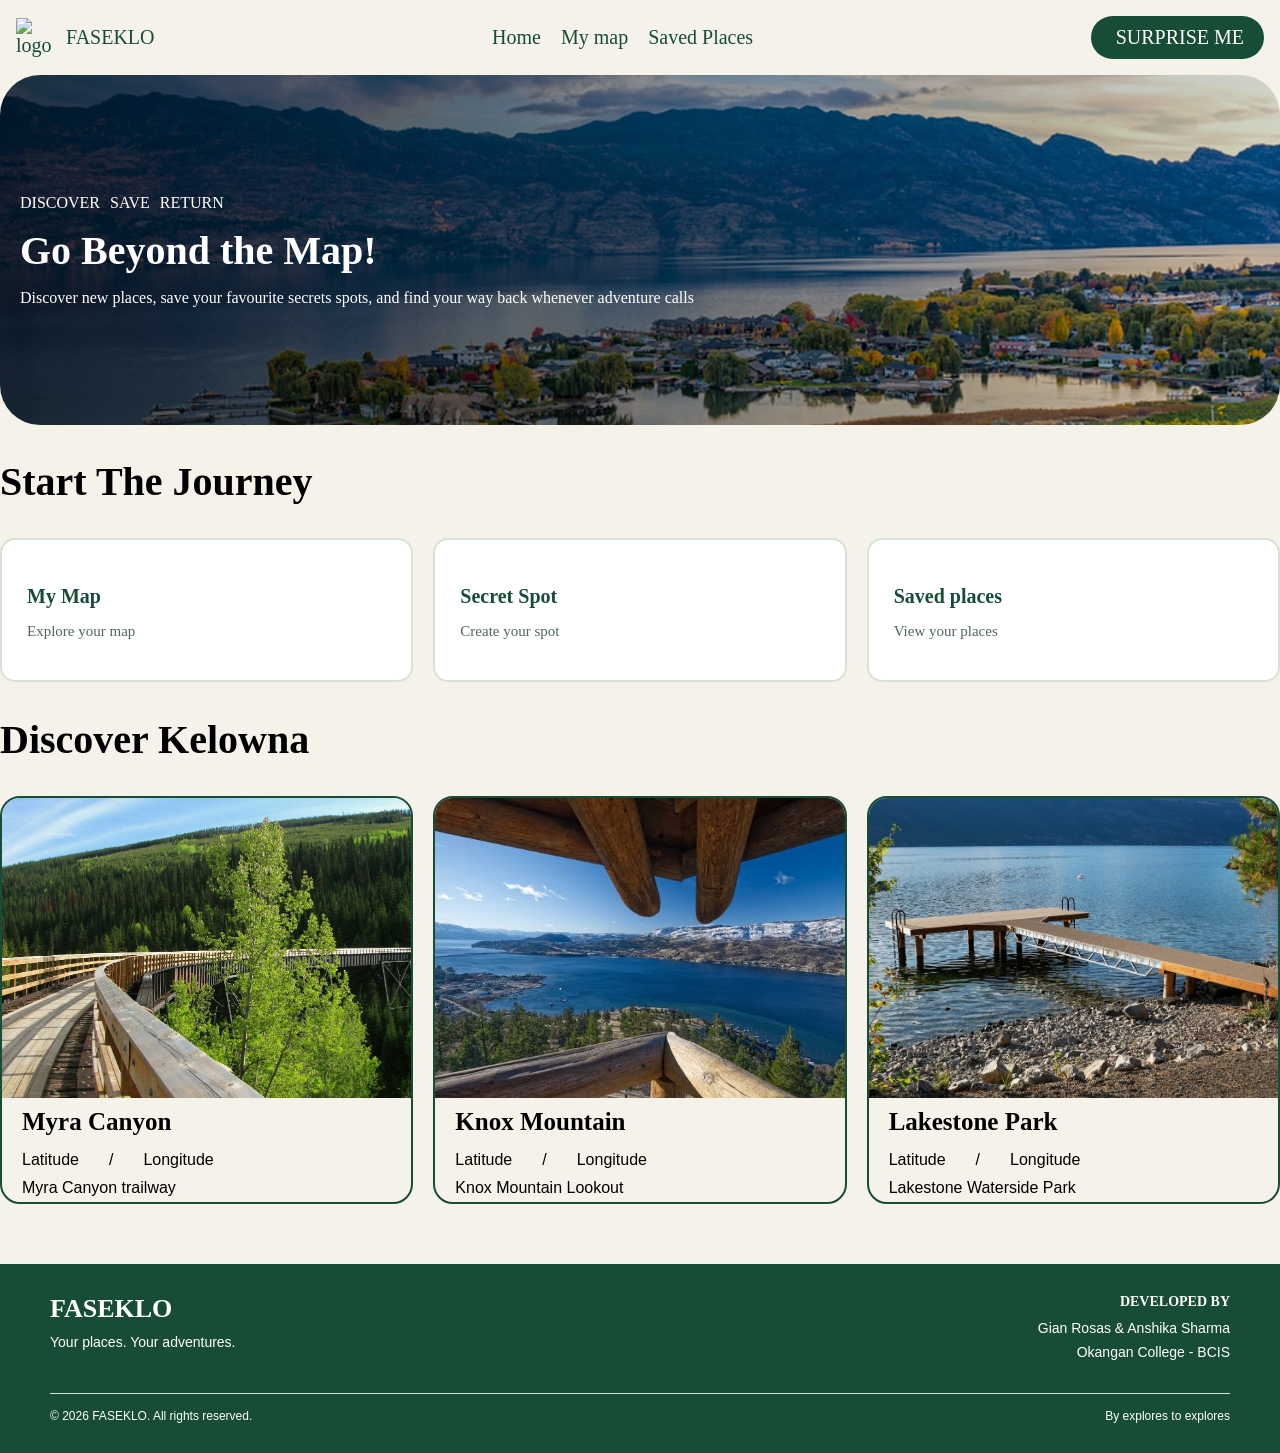
==== index.html @ 8d6014f7 "Set homepage as index.html" ====
<!DOCTYPE html>
<html lang="en">
<head>
    <meta charset="UTF-8">
    <meta name="viewport" content="width=device-width, initial-scale=1.0">
    <link rel="stylesheet" href="css/general.css">
    <link rel="stylesheet" href="css/home.css">
    <title>FASEKLO | Home</title>
</head>
<body>
<!-- Navigation Bar -->
    <header>
        <nav class="navbar">
            <a href="home.html" class="logo">
                <img src="images/logo.png" alt="logo">
                <span>FASEKLO</span>
            </a>

            <div class="navlinks">
                <a href="home.html">Home</a>
                <a href="map.html">My map</a>
                <a href="places.html">Saved Places</a>
            </div>

            <a href="Recomendations" class="surprise">
                <img src="mix" alt="">
                <span>SURPRISE ME</span>
            </a>
        </nav>
    </header>

<!-- Cards-->
    <main class="structure">
        <section class="banner">
            <div class="banner-kw">
                <p>DISCOVER</p>
                <p>SAVE</p>
                <p>RETURN</p>
            </div>

            <h1>Go Beyond the Map! </h1>
            
            <p>Discover new places, save your favourite secrets spots, and find your way back whenever adventure calls</p>
        </section>

        <section class="quick-access">

            <h2>Start The Journey</h2>

            <div class="container">
                <a href="map.html">
                    <h3>My Map</h3>
                    <p>Explore your map</p>
                </a>

                <a href="">
                    <h3>Secret Spot</h3>
                    <p>Create your spot</p>
                </a>

                <a href="places.html">
                    <h3>Saved places</h3>
                    <p>View your places</p>
                </a>
            </div>
        </section>

        <section class="discover">
            
            <h2>Discover Kelowna</h2>

            <div class="locations">
                <article class="place-card">
                    <img src="images/myra.jpg" alt="myra canyon view">
                    <h3>Myra Canyon</h3>
                    <div class="location">
                        <p>Latitude</p>
                        <p>/</p>
                        <p>Longitude</p>
                    </div>
                    <p>Myra Canyon trailway</p>
                </article>

                <article class="place-card">
                    <img src="images/knox.jpeg" alt="Knox Mountain">
                    <h3>Knox Mountain</h3>
                    <div class="location">
                        <p>Latitude</p>
                        <p>/</p>
                        <p>Longitude</p>
                    </div>
                    <p>Knox Mountain Lookout</p>
                </article>

                <article class="place-card">
                    <img src="images/lakestone.jpg" alt="Lakestone park">
                    <h3>Lakestone Park</h3>
                    <div class="location">
                        <p>Latitude</p>
                        <p>/</p>
                        <p>Longitude</p>
                    </div>
                    <p>Lakestone Waterside Park</p>
                </article>
            </div>
        </section>
    </main>

<!-- Footer Page -->
    <footer>
        <div class="footer-content">
            <div class="brand">
                <h4>FASEKLO</h4>
                <p>Your places. Your adventures.</p>
            </div>

            <div class="developers">
                <h4>DEVELOPED BY</h4>
                <p>Gian Rosas & Anshika Sharma</p>
                <p>Okangan College - BCIS</p>
            </div>
        </div>

        <div class="footer-bottom">
            <p>© 2026 FASEKLO. All rights reserved.</p>
            <p>By explores to explores</p>
        </div>
    </footer>
</body>
</html>
---- css/general.css ----
:root {
    --forest: #174D36;
    --cream: #F5F2E9;
    --sage: #D4E3D5;
    --terra: #B66D51;
    --sand: #E8D8BA;
}

/* GLOBAL STYLING */
body {
    margin: 0;
    background-color: var(--cream);
}

/*////////////////////////////////// */
/* Header */
/*////////////////////////////////// */

.navbar {
    display: flex;
    justify-content: space-between;
    align-items: center;
    padding: 16px;
    font-family: Georgia, serif;
}

.navbar a {
    color: var(--forest);
    text-decoration: none;
    font-size: 20px;
}

/* Logo */

.logo {
    display: flex;
    align-items: center;
    gap: 10px;
}

.logo img {
    width: 40px;
    height: 40px;
    object-fit: contain;
}

/* Navigation Links */

.navlinks {
    display: flex;
    gap: 20px;
}

/* Surprise Me Button */

.surprise {
    background-color: var(--forest);
    padding: 10px 20px;
    border-radius: 25px;
}

.surprise span {
    color: white;
}

/*////////////////////////////////// */
/* FOOTER */
/*////////////////////////////////// */

footer {
    padding: 30px 50px;
    background-color: var(--forest);
    color: white;
    font-family: "Trebuchet MS", sans-serif;
}

/* Footer top */

.footer-content {
    display: flex;
    justify-content: space-between;
    align-items: flex-start;
}

.footer-content p {
    font-size: 14px;
    margin: 8px 0;
}

.brand h4 {
    font-size: 26px;
    margin: 0 0 10px;
}

.developers {
    text-align: right;
}

.developers h4 {
    font-size: 14px;
    margin: 0 0 10px;
}

/* Footer Bottom */

.footer-bottom {
    display: flex;
    justify-content: space-between;
    align-items: center;

    border-top: 1px solid var(--sage);
    margin-top: 25px;
    padding-top: 15px;

    font-size: 12px;
}

.footer-bottom p {
    margin: 0;
}
---- css/home.css ----
:root {
    --forest: #174D36;
    --cream: #F5F2E9;
    --sage: #D4E3D5;
}

/* GLOBAL STYLING */

h1, h2, h3, h4 {
    font-family: Georgia, 'Times New Roman', serif;
}

h2 {
    font-size: 40px;
}

/*////////////////////////////////// */
/* MAIN */
/*////////////////////////////////// */

/* BANNER */

.banner {
    display: flex;
    flex-direction: column;
    justify-content: center;

    min-height: 350px;
    padding: 20px;
    border-radius: 40px;
    box-sizing: border-box;
    overflow: hidden;

    color: white;

    background-image:
        linear-gradient(
            to right,
            rgba(0, 0, 0, 0.65),
            rgba(0, 0, 0, 0.15)
        ),
        url("../images/banner.jpg");

    background-size: cover;
    background-position: center;
}

.banner h1 {
    font-size: 40px;
    margin: 10px 0;
}

.banner p {
    margin: 5px 0;
}

.banner-kw {
    display: flex;
    gap: 10px;
}

/* QUICK ACCESS */

.container {
    display: flex;
    gap: 20px;
}

.container a {
    flex: 1;
    padding: 25px;

    background-color: white;
    border: 2px solid var(--sage);
    border-radius: 15px;

    color: var(--forest);
    text-decoration: none;
}

.container h3 {
    font-size: 20px;
    margin-bottom: 5px;
}

.container p {
    font-size: 15px;
    color: #52665B;
}

.container a:hover {
    background-color: var(--sage);
    border-color: var(--forest);
}

.container a:focus-visible {
    outline: 3px solid var(--terra);
}

/* DISCOVER KELOWNA */

.discover {
    display: flex;
    flex-direction: column;
    margin-bottom: 60px;
}

.locations {
    display: grid;
    grid-template-columns: repeat(3, 1fr);
    gap: 20px;
}

.place-card {
    display: flex;
    flex-direction: column;

    height: 100%;
    box-sizing: border-box;
    overflow: hidden;
    border-radius: 20px;
    border: 2px solid var(--forest);

    font-family: sans-serif;
}

.place-card img {
    width: 100%;
    height: 300px;
    object-fit: cover;
}

.place-card h3 {
    font-size: 25px;
    margin: 10px 0;
    padding-left: 20px;
}

.place-card p {
    margin: 5px 0;
    padding-left: 20px;
}

.location {
    display: flex;
    gap: 10px;
}

/* RESPONSIVE DESIGN */

@media (max-width: 600px) {

    .container {
        flex-direction: column;
    }

    .locations {
        grid-template-columns: 1fr;
    }

    .footer-content,
    .footer-bottom {
        flex-direction: column;
        gap: 15px;
    }

    .developers {
        text-align: left;
    }
}
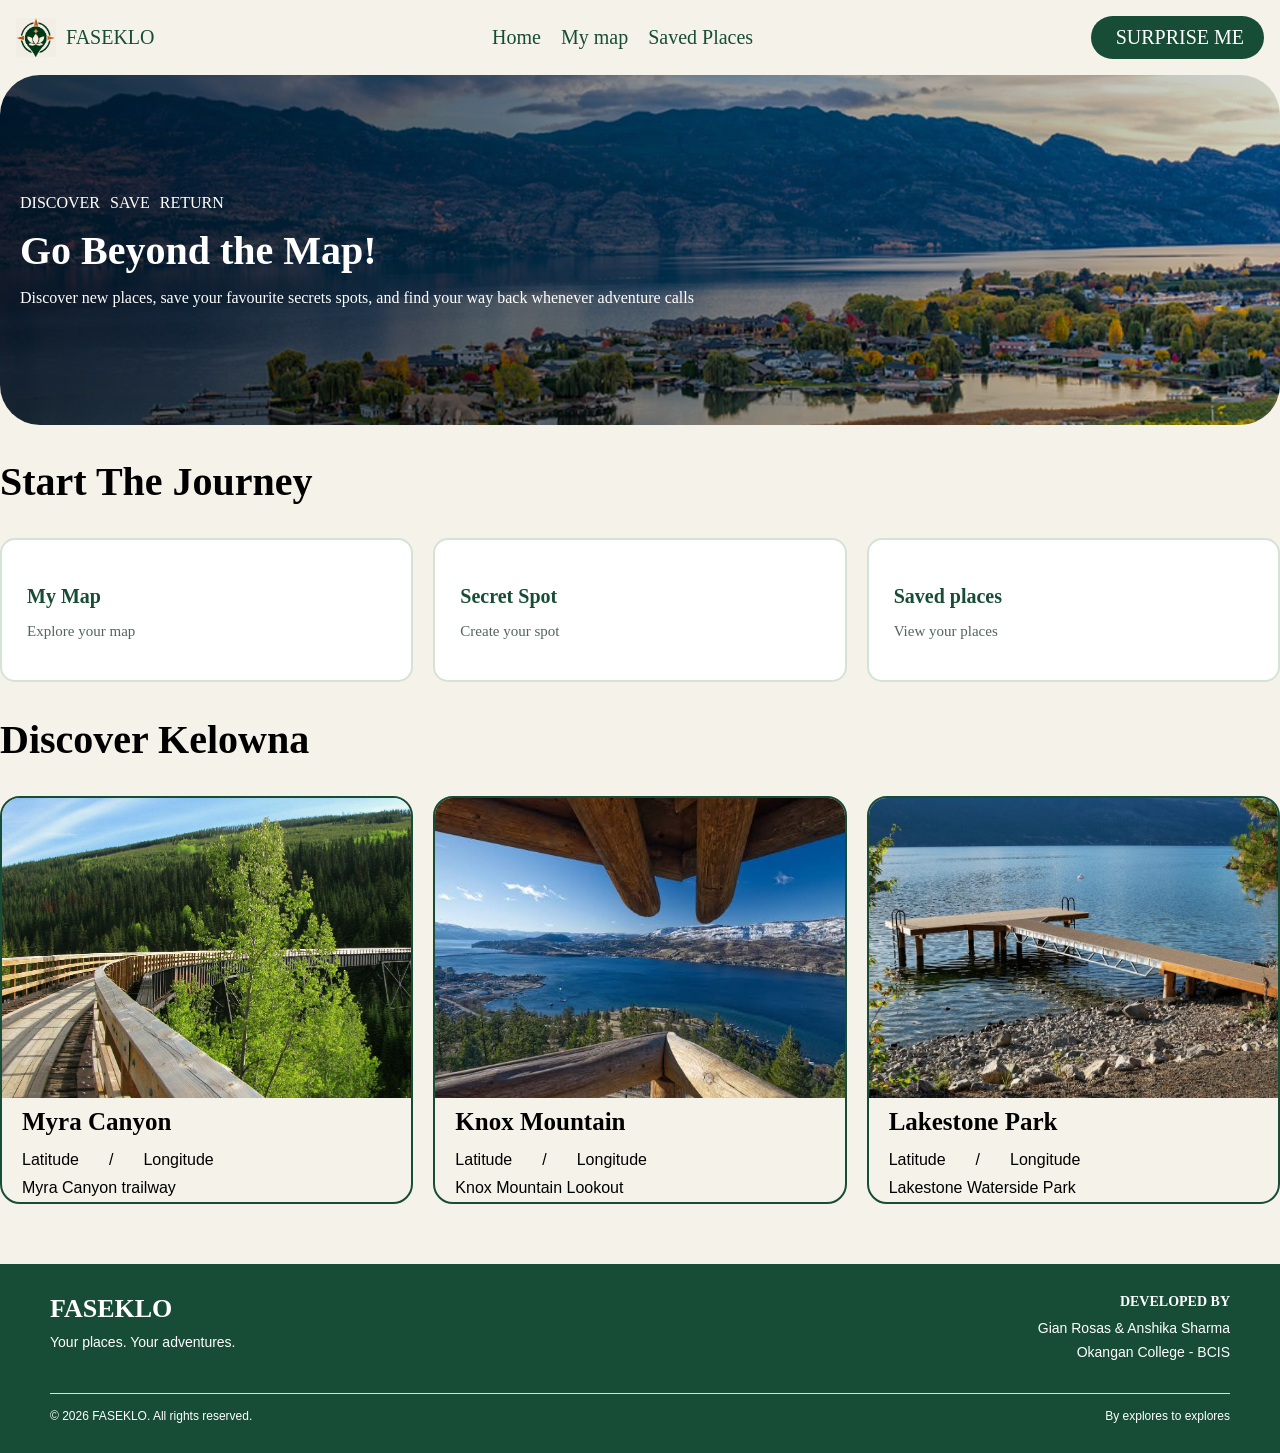
==== commit 734b73ec: "Changing logo on index.html" ====
--- a/index.html
+++ b/index.html
@@ -12,7 +12,7 @@
     <header>
         <nav class="navbar">
             <a href="home.html" class="logo">
-                <img src="images/logo.png" alt="logo">
+                <img src="images/logo.jpg" alt="logo">
                 <span>FASEKLO</span>
             </a>
 
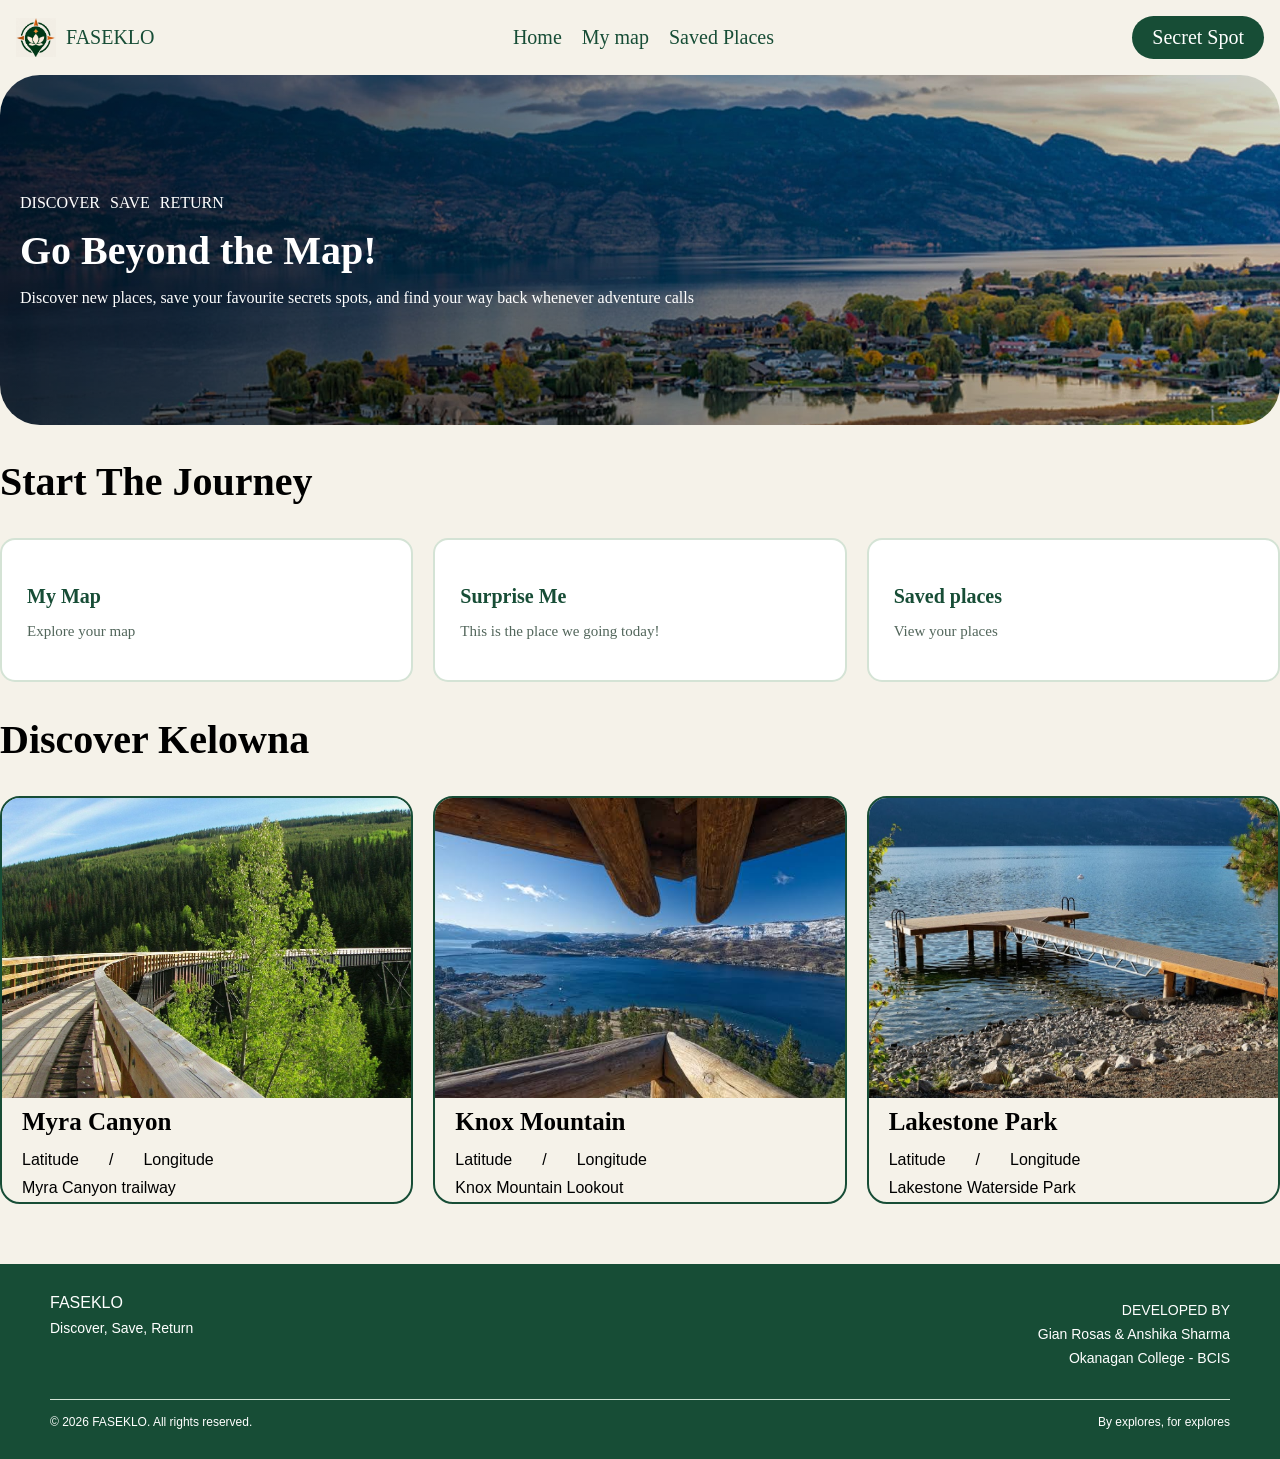
==== commit bbbed777: "Updating Saved Places" ====
--- a/index.html
+++ b/index.html
@@ -11,20 +11,19 @@
 <!-- Navigation Bar -->
     <header>
         <nav class="navbar">
-            <a href="home.html" class="logo">
+            <a href="index.html" class="logo">
                 <img src="images/logo.jpg" alt="logo">
                 <span>FASEKLO</span>
             </a>
 
             <div class="navlinks">
-                <a href="home.html">Home</a>
+                <a href="index.html">Home</a>
                 <a href="map.html">My map</a>
                 <a href="places.html">Saved Places</a>
             </div>
 
-            <a href="Recomendations" class="surprise">
-                <img src="mix" alt="">
-                <span>SURPRISE ME</span>
+            <a href="" class="secret">
+                <span>Secret Spot</span>
             </a>
         </nav>
     </header>
@@ -54,8 +53,8 @@
                 </a>
 
                 <a href="">
-                    <h3>Secret Spot</h3>
-                    <p>Create your spot</p>
+                    <h3>Surprise Me</h3>
+                    <p>This is the place we going today!</p>
                 </a>
 
                 <a href="places.html">
@@ -106,24 +105,24 @@
         </section>
     </main>
 
-<!-- Footer Page -->
+<!-- Footer Page -->    
     <footer>
         <div class="footer-content">
             <div class="brand">
-                <h4>FASEKLO</h4>
-                <p>Your places. Your adventures.</p>
+                <a>FASEKLO</a>
+                <p>Discover, Save, Return</p>
             </div>
 
             <div class="developers">
-                <h4>DEVELOPED BY</h4>
+                <p>DEVELOPED BY</p>
                 <p>Gian Rosas & Anshika Sharma</p>
-                <p>Okangan College - BCIS</p>
+                <p>Okanagan College - BCIS</p>
             </div>
         </div>
 
         <div class="footer-bottom">
             <p>© 2026 FASEKLO. All rights reserved.</p>
-            <p>By explores to explores</p>
+            <p>By explores, for explores</p>
         </div>
     </footer>
 </body>
--- a/css/general.css
+++ b/css/general.css
@@ -2,14 +2,16 @@
     --forest: #174D36;
     --cream: #F5F2E9;
     --sage: #D4E3D5;
-    --terra: #B66D51;
-    --sand: #E8D8BA;
 }
 
 /* GLOBAL STYLING */
 body {
     margin: 0;
     background-color: var(--cream);
+}
+
+h1, h2, h3, h4 {
+    font-family: Georgia, 'Times New Roman', serif;
 }
 
 /*////////////////////////////////// */
@@ -53,13 +55,13 @@
 
 /* Surprise Me Button */
 
-.surprise {
+.secret {
     background-color: var(--forest);
     padding: 10px 20px;
     border-radius: 25px;
 }
 
-.surprise span {
+.secret span {
     color: white;
 }
 
--- a/css/home.css
+++ b/css/home.css
@@ -1,14 +1,4 @@
-:root {
-    --forest: #174D36;
-    --cream: #F5F2E9;
-    --sage: #D4E3D5;
-}
-
 /* GLOBAL STYLING */
-
-h1, h2, h3, h4 {
-    font-family: Georgia, 'Times New Roman', serif;
-}
 
 h2 {
     font-size: 40px;
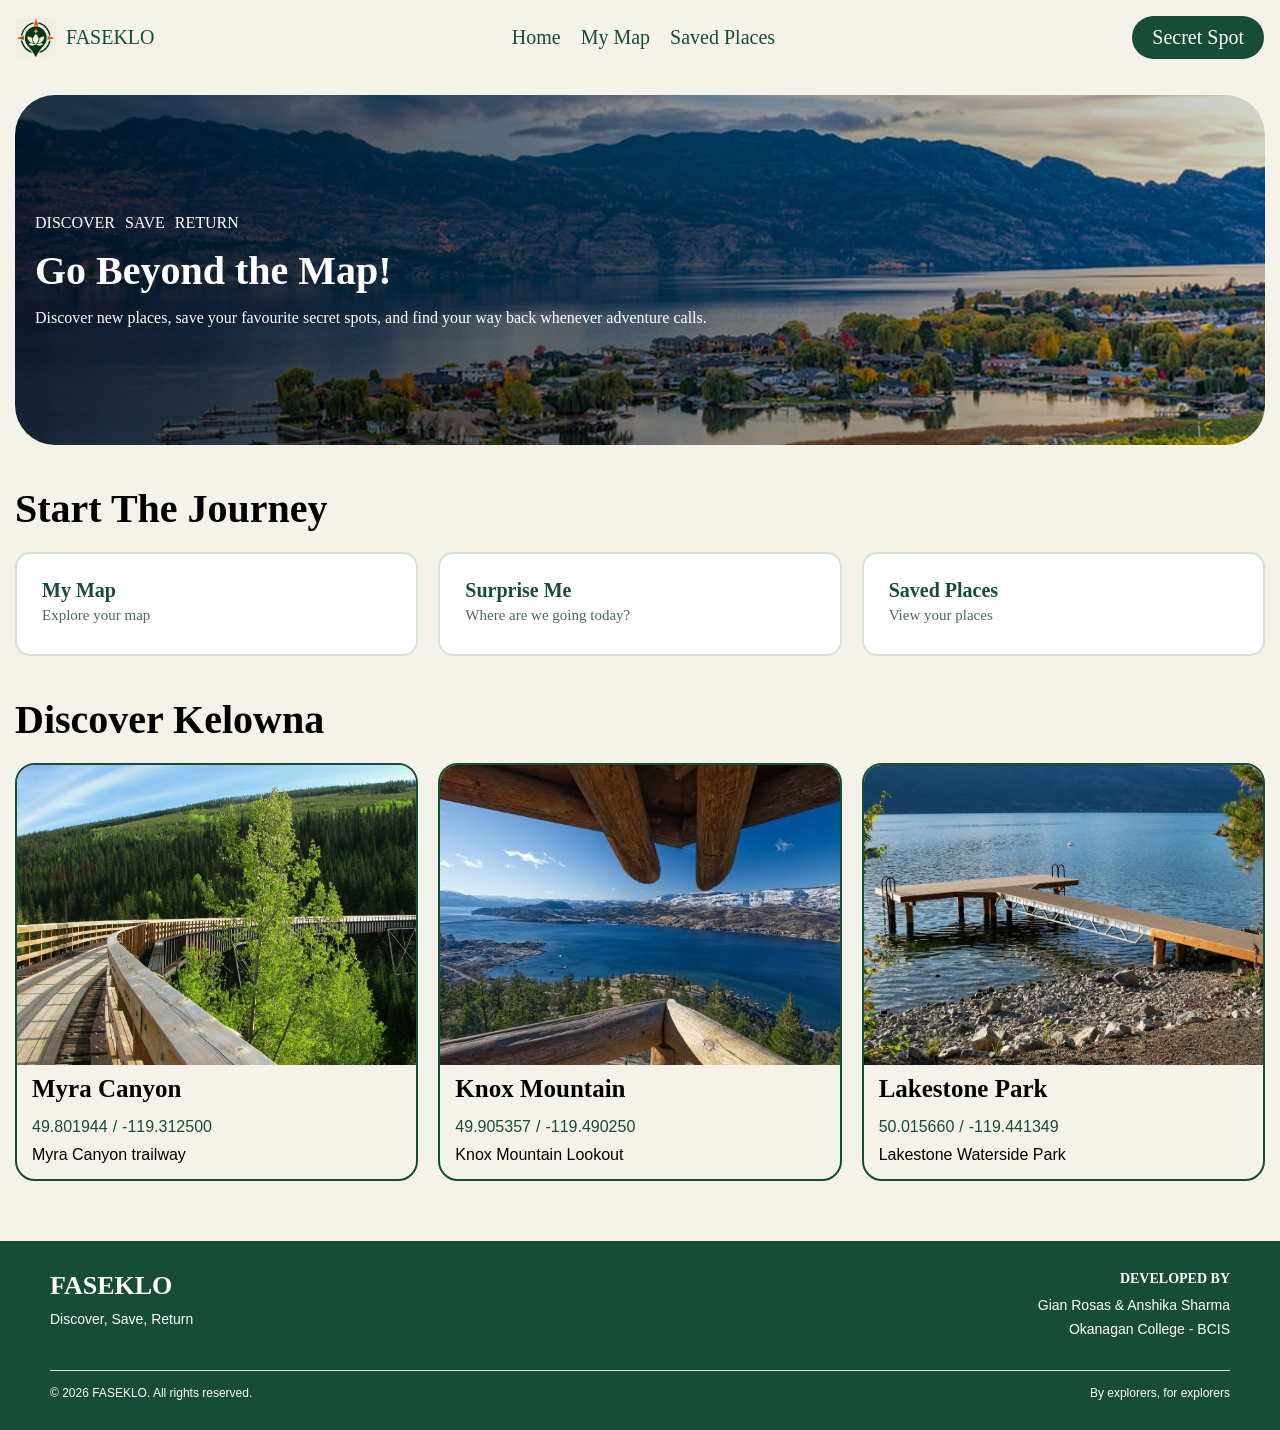
==== commit 7a6a3f11: "Updating new Changes" ====
--- a/index.html
+++ b/index.html
@@ -1,34 +1,38 @@
+
 <!DOCTYPE html>
 <html lang="en">
 <head>
     <meta charset="UTF-8">
     <meta name="viewport" content="width=device-width, initial-scale=1.0">
+
     <link rel="stylesheet" href="css/general.css">
     <link rel="stylesheet" href="css/home.css">
+
     <title>FASEKLO | Home</title>
 </head>
+
 <body>
 <!-- Navigation Bar -->
     <header>
         <nav class="navbar">
             <a href="index.html" class="logo">
-                <img src="images/logo.jpg" alt="logo">
+                <img src="images/logo.jpg" alt="FASEKLO logo">
                 <span>FASEKLO</span>
             </a>
 
             <div class="navlinks">
                 <a href="index.html">Home</a>
-                <a href="map.html">My map</a>
+                <a href="map.html">My Map</a>
                 <a href="places.html">Saved Places</a>
             </div>
 
-            <a href="" class="secret">
+            <a href="secret.html" class="secret">
                 <span>Secret Spot</span>
             </a>
         </nav>
     </header>
 
-<!-- Cards-->
+<!-- Cards -->
     <main class="structure">
         <section class="banner">
             <div class="banner-kw">
@@ -37,13 +41,12 @@
                 <p>RETURN</p>
             </div>
 
-            <h1>Go Beyond the Map! </h1>
+            <h1>Go Beyond the Map!</h1>
             
-            <p>Discover new places, save your favourite secrets spots, and find your way back whenever adventure calls</p>
+            <p>Discover new places, save your favourite secret spots, and find your way back whenever adventure calls.</p>
         </section>
 
         <section class="quick-access">
-
             <h2>Start The Journey</h2>
 
             <div class="container">
@@ -52,77 +55,85 @@
                     <p>Explore your map</p>
                 </a>
 
-                <a href="">
+                <a href="map.html" id="surprise">
                     <h3>Surprise Me</h3>
-                    <p>This is the place we going today!</p>
+                    <p>Where are we going today?</p>
                 </a>
 
                 <a href="places.html">
-                    <h3>Saved places</h3>
+                    <h3>Saved Places</h3>
                     <p>View your places</p>
                 </a>
             </div>
         </section>
 
         <section class="discover">
-            
             <h2>Discover Kelowna</h2>
 
             <div class="locations">
                 <article class="place-card">
-                    <img src="images/myra.jpg" alt="myra canyon view">
+                    <img src="images/myra.jpg" alt="Myra Canyon view">
+                    
                     <h3>Myra Canyon</h3>
+
                     <div class="location">
-                        <p>Latitude</p>
+                        <p>49.801944</p>
                         <p>/</p>
-                        <p>Longitude</p>
+                        <p>-119.312500</p>
                     </div>
+
                     <p>Myra Canyon trailway</p>
                 </article>
 
                 <article class="place-card">
                     <img src="images/knox.jpeg" alt="Knox Mountain">
+                    
                     <h3>Knox Mountain</h3>
+
                     <div class="location">
-                        <p>Latitude</p>
+                        <p>49.905357</p>
                         <p>/</p>
-                        <p>Longitude</p>
+                        <p>-119.490250</p>
                     </div>
+
                     <p>Knox Mountain Lookout</p>
                 </article>
 
                 <article class="place-card">
-                    <img src="images/lakestone.jpg" alt="Lakestone park">
+                    <img src="images/lakestone.jpg" alt="Lakestone Park">
+                    
                     <h3>Lakestone Park</h3>
+
                     <div class="location">
-                        <p>Latitude</p>
+                        <p>50.015660</p>
                         <p>/</p>
-                        <p>Longitude</p>
+                        <p>-119.441349</p>
                     </div>
+
                     <p>Lakestone Waterside Park</p>
                 </article>
             </div>
         </section>
     </main>
 
-<!-- Footer Page -->    
+<!-- Footer Page -->
     <footer>
         <div class="footer-content">
             <div class="brand">
-                <a>FASEKLO</a>
+                <h4>FASEKLO</h4>
                 <p>Discover, Save, Return</p>
             </div>
 
             <div class="developers">
-                <p>DEVELOPED BY</p>
-                <p>Gian Rosas & Anshika Sharma</p>
+                <h4>DEVELOPED BY</h4>
+                <p>Gian Rosas &amp; Anshika Sharma</p>
                 <p>Okanagan College - BCIS</p>
             </div>
         </div>
 
         <div class="footer-bottom">
             <p>© 2026 FASEKLO. All rights reserved.</p>
-            <p>By explores, for explores</p>
+            <p>By explorers, for explorers</p>
         </div>
     </footer>
 </body>
--- a/css/general.css
+++ b/css/general.css
@@ -1,28 +1,50 @@
+
 :root {
     --forest: #174D36;
     --cream: #F5F2E9;
     --sage: #D4E3D5;
+    --terra: #B66D51;
 }
 
 /* GLOBAL STYLING */
+
 body {
     margin: 0;
     background-color: var(--cream);
+
+    display: flex;
+    flex-direction: column;
+    min-height: 100vh;
+}
+
+main {
+    flex: 1;
+    min-width: 0;
 }
 
 h1, h2, h3, h4 {
     font-family: Georgia, 'Times New Roman', serif;
 }
 
+a:focus-visible,
+button:focus-visible,
+input:focus-visible {
+    outline: 3px solid var(--forest);
+    outline-offset: 3px;
+}
+
 /*////////////////////////////////// */
-/* Header */
+/* HEADER */
 /*////////////////////////////////// */
 
 .navbar {
     display: flex;
     justify-content: space-between;
     align-items: center;
+
     padding: 16px;
+    gap: 15px;
+
     font-family: Georgia, serif;
 }
 
@@ -44,21 +66,25 @@
     width: 40px;
     height: 40px;
     object-fit: contain;
+    flex-shrink: 0;
 }
 
 /* Navigation Links */
 
 .navlinks {
     display: flex;
+    align-items: center;
     gap: 20px;
 }
 
-/* Surprise Me Button */
+/* Secret Spot Button */
 
 .secret {
     background-color: var(--forest);
     padding: 10px 20px;
     border-radius: 25px;
+    text-align: center;
+    white-space: nowrap;
 }
 
 .secret span {
@@ -76,12 +102,11 @@
     font-family: "Trebuchet MS", sans-serif;
 }
 
-/* Footer top */
-
 .footer-content {
     display: flex;
     justify-content: space-between;
     align-items: flex-start;
+    gap: 20px;
 }
 
 .footer-content p {
@@ -109,6 +134,7 @@
     display: flex;
     justify-content: space-between;
     align-items: center;
+    gap: 15px;
 
     border-top: 1px solid var(--sage);
     margin-top: 25px;
@@ -119,4 +145,48 @@
 
 .footer-bottom p {
     margin: 0;
-}+}
+
+/*////////////////////////////////// */
+/* RESPONSIVE DESIGN */
+/*////////////////////////////////// */
+
+@media (max-width: 768px) {
+
+    .navbar {
+        flex-wrap: wrap;
+        justify-content: center;
+        gap: 15px;
+    }
+
+    .navbar a {
+        font-size: 16px;
+    }
+
+    .navlinks {
+        justify-content: center;
+        flex-wrap: wrap;
+        width: 100%;
+        gap: 15px;
+        order: 1;
+    }
+
+    .secret {
+        padding: 10px 15px;
+    }
+
+    footer {
+        padding: 25px 20px;
+    }
+
+    .footer-content,
+    .footer-bottom {
+        flex-direction: column;
+        align-items: flex-start;
+        gap: 15px;
+    }
+
+    .developers {
+        text-align: left;
+    }
+}
--- a/css/home.css
+++ b/css/home.css
@@ -1,7 +1,22 @@
+
 /* GLOBAL STYLING */
 
-h2 {
+.structure {
+    display: flex;
+    flex-direction: column;
+
+    width: 100%;
+    max-width: 1600px;
+    box-sizing: border-box;
+
+    margin: 20px auto;
+    padding: 0 15px;
+    gap: 20px;
+}
+
+.structure h2 {
     font-size: 40px;
+    margin: 20px 0;
 }
 
 /*////////////////////////////////// */
@@ -46,6 +61,7 @@
 
 .banner-kw {
     display: flex;
+    flex-wrap: wrap;
     gap: 10px;
 }
 
@@ -58,6 +74,7 @@
 
 .container a {
     flex: 1;
+    min-width: 0;
     padding: 25px;
 
     background-color: white;
@@ -70,12 +87,13 @@
 
 .container h3 {
     font-size: 20px;
-    margin-bottom: 5px;
+    margin: 0 0 5px;
 }
 
 .container p {
     font-size: 15px;
     color: #52665B;
+    margin: 5px 0;
 }
 
 .container a:hover {
@@ -92,12 +110,12 @@
 .discover {
     display: flex;
     flex-direction: column;
-    margin-bottom: 60px;
+    margin-bottom: 40px;
 }
 
 .locations {
     display: grid;
-    grid-template-columns: repeat(3, 1fr);
+    grid-template-columns: repeat(3, minmax(0, 1fr));
     gap: 20px;
 }
 
@@ -108,6 +126,7 @@
     height: 100%;
     box-sizing: border-box;
     overflow: hidden;
+
     border-radius: 20px;
     border: 2px solid var(--forest);
 
@@ -123,22 +142,46 @@
 .place-card h3 {
     font-size: 25px;
     margin: 10px 0;
-    padding-left: 20px;
+    padding: 0 15px;
 }
 
 .place-card p {
     margin: 5px 0;
-    padding-left: 20px;
+    padding: 0 15px;
+}
+
+.place-card > p {
+    margin-bottom: 15px;
 }
 
 .location {
     display: flex;
-    gap: 10px;
+    flex-wrap: wrap;
+    gap: 5px;
+    padding: 0 15px;
+    color: var(--forest);
+}
+
+.location p {
+    padding: 0;
 }
 
 /* RESPONSIVE DESIGN */
 
-@media (max-width: 600px) {
+@media (max-width: 768px) {
+
+    .structure h2 {
+        font-size: 30px;
+    }
+
+    .banner {
+        min-height: 300px;
+        border-radius: 25px;
+    }
+
+    .banner h1 {
+        font-size: 32px;
+    }
 
     .container {
         flex-direction: column;
@@ -148,13 +191,11 @@
         grid-template-columns: 1fr;
     }
 
-    .footer-content,
-    .footer-bottom {
-        flex-direction: column;
-        gap: 15px;
-    }
-
-    .developers {
-        text-align: left;
-    }
-}
+    .place-card img {
+        height: 220px;
+    }
+
+    .place-card h3 {
+        font-size: 23px;
+    }
+}
